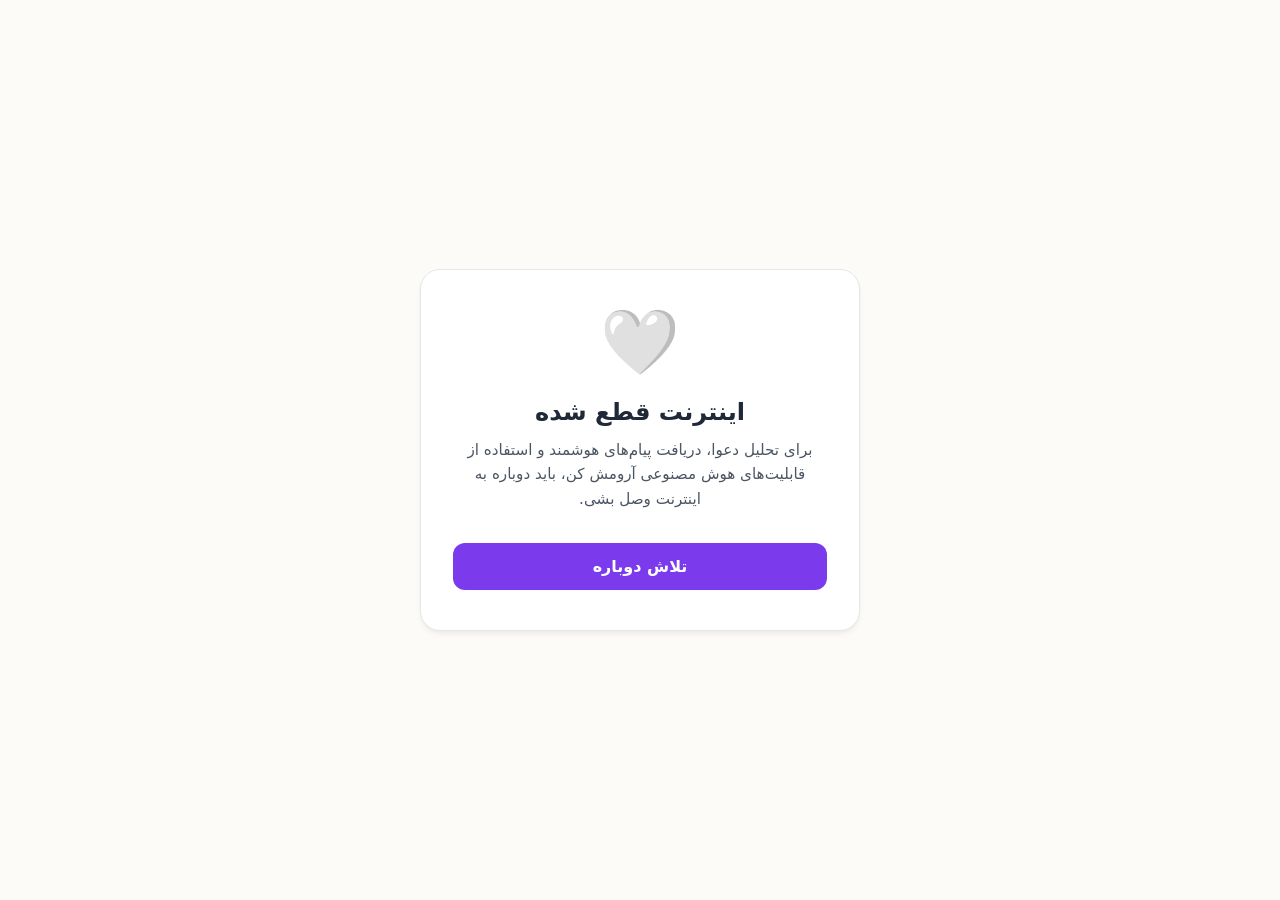
==== public/offline.html @ 2b5ad1dd "ت" ====
<!DOCTYPE html>
<html lang="fa" dir="rtl">
<head>
  <meta charset="UTF-8">
  <meta name="viewport" content="width=device-width, initial-scale=1.0">
  <title>اینترنت قطع شده 🤍 | آرومش کن</title>
  <link rel="preconnect" href="https://fonts.googleapis.com">
  <link rel="preconnect" href="https://fonts.gstatic.com" crossorigin>
  <style>
    :root {
      --color-bg: #FDFBF7;
      --color-primary: #7C3AED;
      --color-primary-hover: #6D28D9;
      --color-text: #1F2937;
      --color-text-muted: #4B5563;
      --color-card-bg: #FFFFFF;
      --color-card-border: #E5E7EB;
    }

    * {
      box-sizing: border-box;
      margin: 0;
      padding: 0;
      font-family: system-ui, -apple-system, BlinkMacSystemFont, "Segoe UI", Roboto, "Helvetica Neue", Arial, sans-serif;
    }

    body {
      background-color: var(--color-bg);
      color: var(--color-text);
      display: flex;
      align-items: center;
      justify-content: center;
      min-height: 100vh;
      padding: 1.5rem;
      text-align: center;
    }

    .card {
      background: var(--color-card-bg);
      border: 1px solid var(--color-card-border);
      border-radius: 1.25rem;
      padding: 2.5rem 2rem;
      max-width: 440px;
      width: 100%;
      box-shadow: 0 4px 6px -1px rgba(0, 0, 0, 0.05), 0 2px 4px -1px rgba(0, 0, 0, 0.03);
    }

    .icon-container {
      margin-bottom: 1.5rem;
      font-size: 4rem;
      line-height: 1;
    }

    h1 {
      font-size: 1.5rem;
      font-weight: 700;
      margin-bottom: 0.75rem;
    }

    p {
      font-size: 0.95rem;
      color: var(--color-text-muted);
      line-height: 1.6;
      margin-bottom: 2rem;
    }

    button {
      background-color: var(--color-primary);
      color: white;
      border: none;
      border-radius: 0.75rem;
      padding: 0.875rem 2rem;
      font-size: 1rem;
      font-weight: 600;
      cursor: pointer;
      width: 100%;
      transition: background-color 0.15s ease, transform 0.1s ease;
    }

    button:hover {
      background-color: var(--color-primary-hover);
    }

    button:active {
      transform: scale(0.98);
    }
  </style>
</head>
<body>
  <div class="card">
    <div class="icon-container">🤍</div>
    <h1>اینترنت قطع شده</h1>
    <p>برای تحلیل دعوا، دریافت پیام‌های هوشمند و استفاده از قابلیت‌های هوش مصنوعی آرومش کن، باید دوباره به اینترنت وصل بشی.</p>
    <button onclick="window.location.reload()">تلاش دوباره</button>
  </div>
</body>
</html>
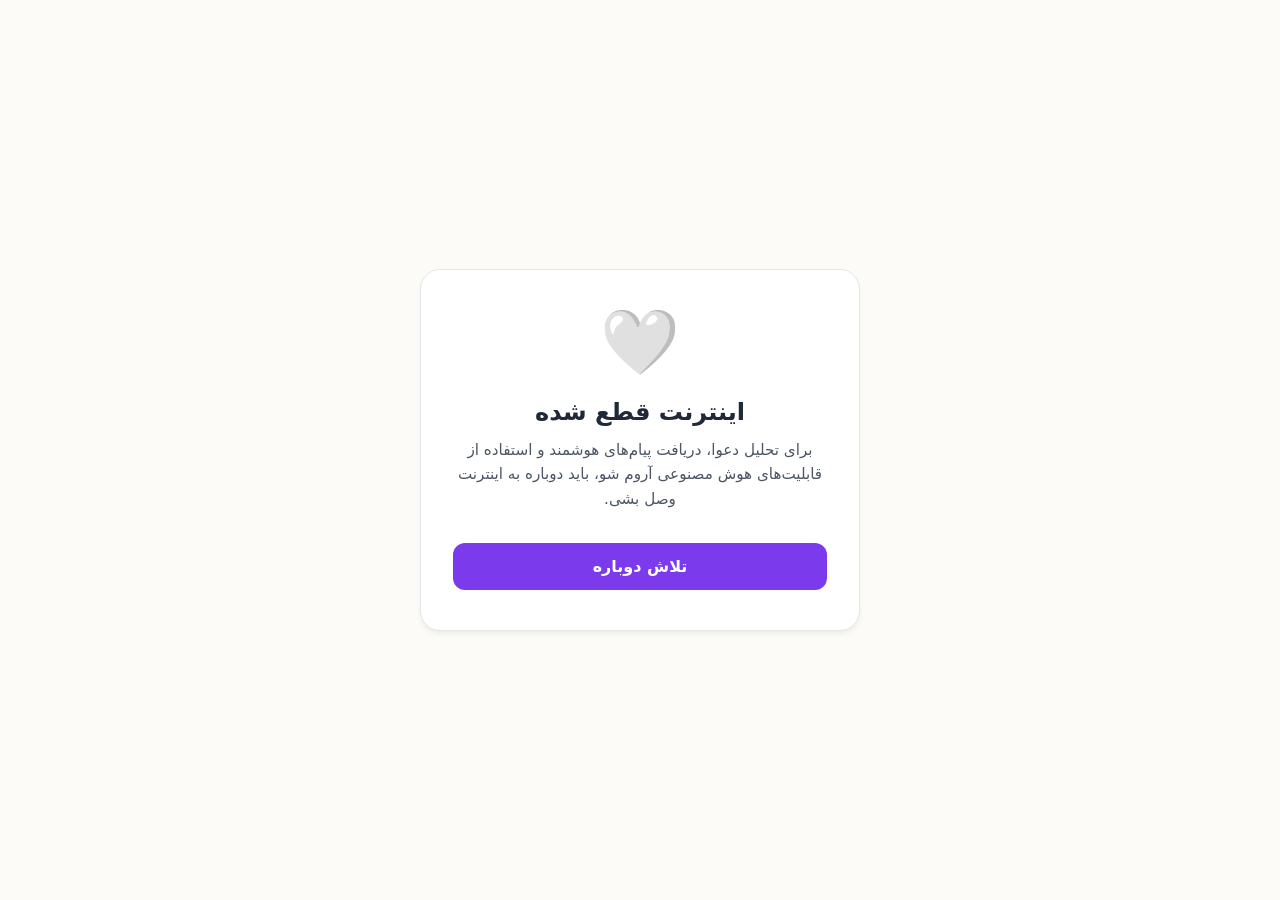
==== commit 1fa2a1bd: "ض" ====
--- a/public/offline.html
+++ b/public/offline.html
@@ -3,7 +3,7 @@
 <head>
   <meta charset="UTF-8">
   <meta name="viewport" content="width=device-width, initial-scale=1.0">
-  <title>اینترنت قطع شده 🤍 | آرومش کن</title>
+  <title>اینترنت قطع شده 🤍 | آروم شو</title>
   <link rel="preconnect" href="https://fonts.googleapis.com">
   <link rel="preconnect" href="https://fonts.gstatic.com" crossorigin>
   <style>
@@ -90,7 +90,7 @@
   <div class="card">
     <div class="icon-container">🤍</div>
     <h1>اینترنت قطع شده</h1>
-    <p>برای تحلیل دعوا، دریافت پیام‌های هوشمند و استفاده از قابلیت‌های هوش مصنوعی آرومش کن، باید دوباره به اینترنت وصل بشی.</p>
+    <p>برای تحلیل دعوا، دریافت پیام‌های هوشمند و استفاده از قابلیت‌های هوش مصنوعی آروم شو، باید دوباره به اینترنت وصل بشی.</p>
     <button onclick="window.location.reload()">تلاش دوباره</button>
   </div>
 </body>
